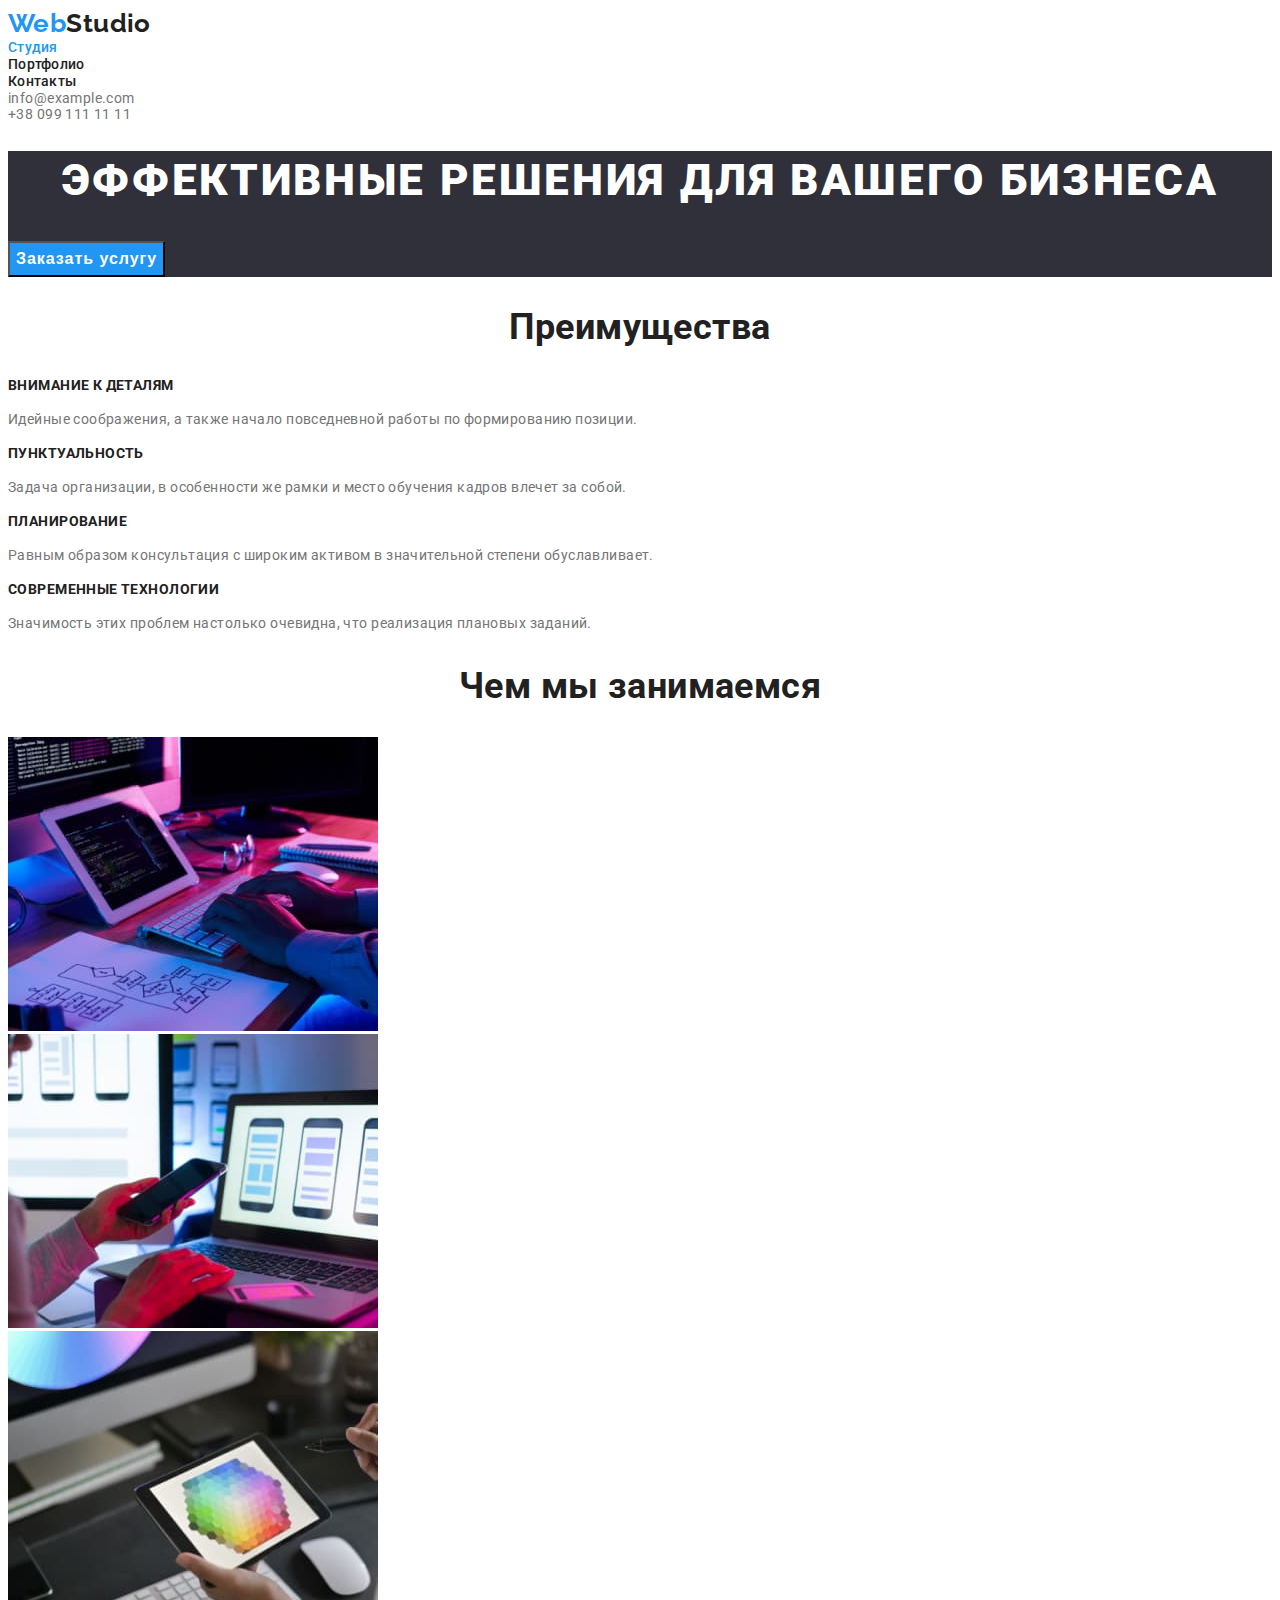
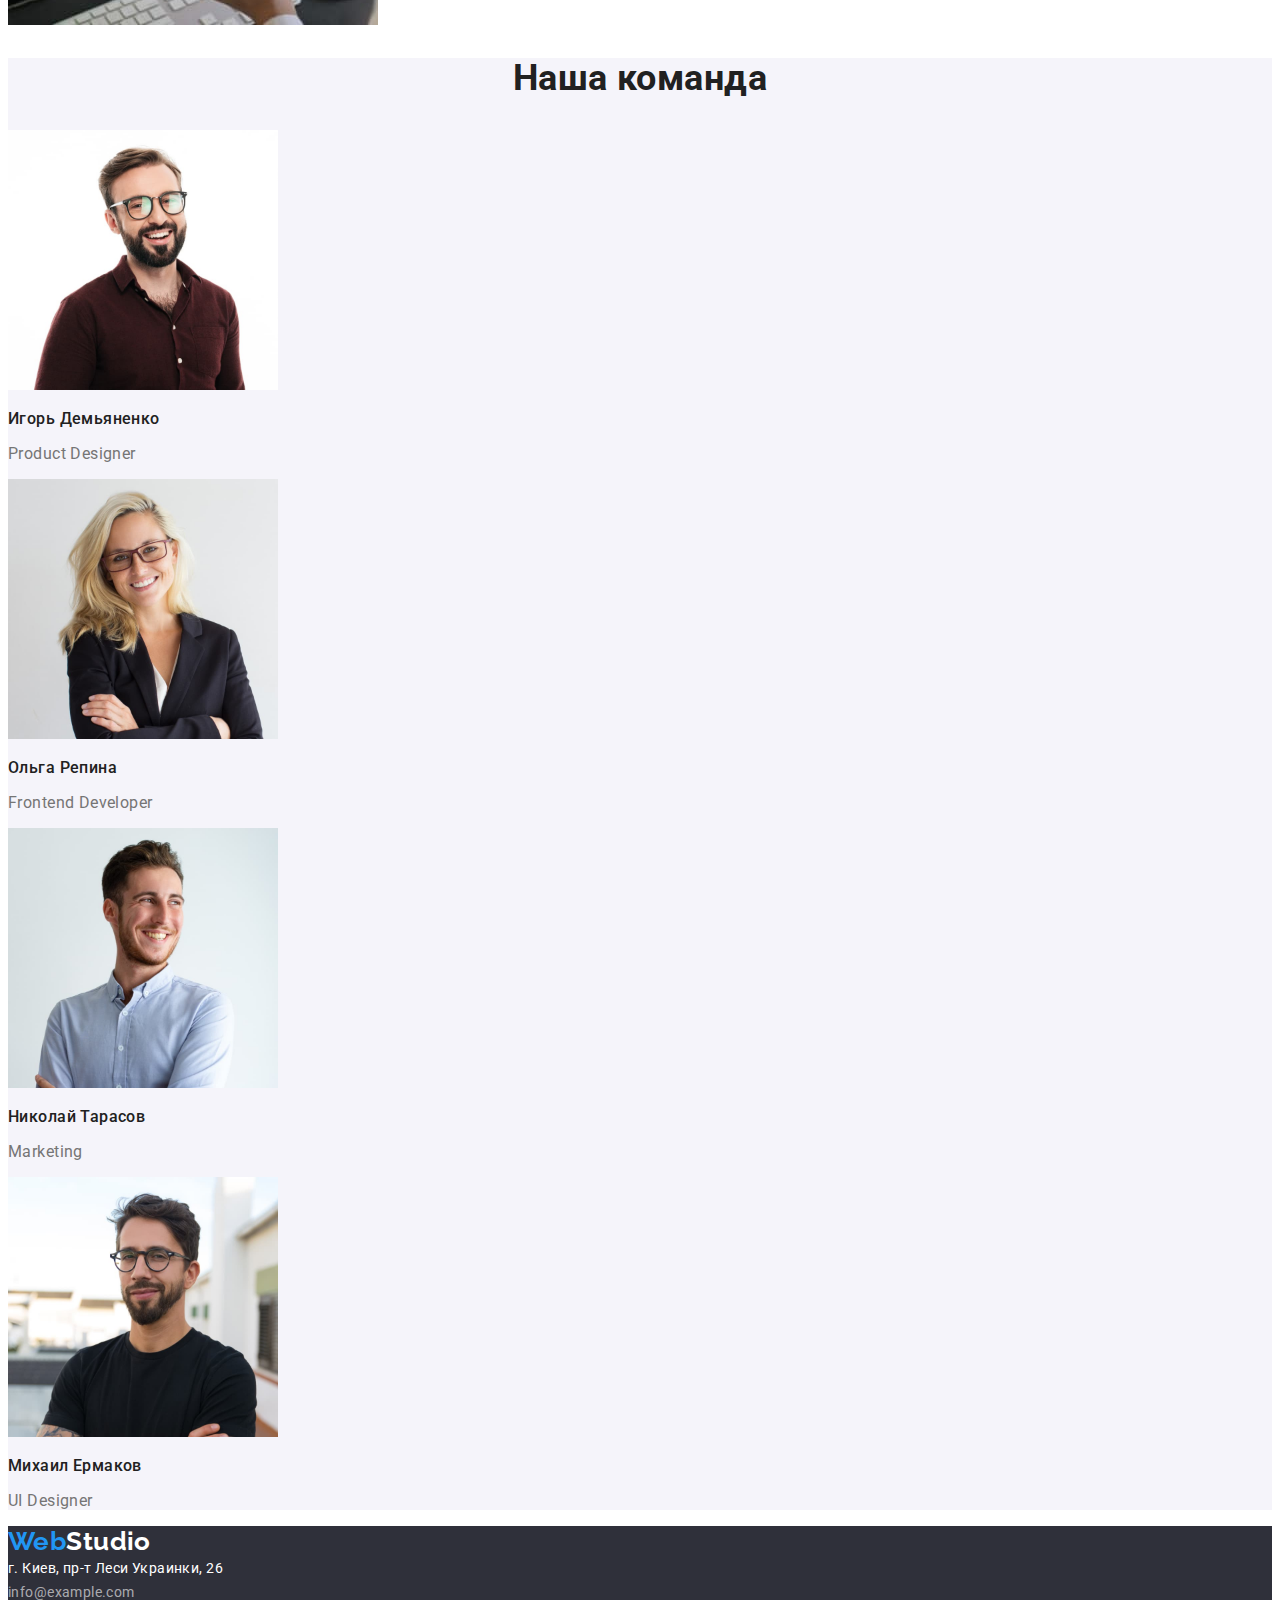
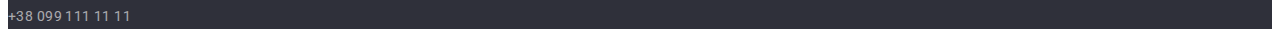
==== index.html @ 586e52c6 "Initial commit" ====
<!DOCTYPE html>
<html lang="ru">
  <head>
    <meta charset="UTF-8" />
    <meta http-equiv="X-UA-Compatible" content="IE=edge" />
    <meta name="viewport" content="width=device-width, initial-scale=1.0" />
    <title>Фотостудия</title>
    <link
      href="https://fonts.googleapis.com/css2?family=Raleway:wght@700&family=Roboto:wght@400;500;700;900&display=swap"
      rel="stylesheet"
    />
    <link rel="stylesheet" href="./CSS/styles.css" />
  </head>
  <body class="page">
    <!-- Шапка -->
    <header class="page-header">
      <nav>
        <a href="./index.html" class="logo link"><span class="accent-header">Web</span>Studio</a>
        <ul class="site-nav">
          <li><a href="./index.html" class="link current">Студия</a></li>
          <li><a href="./portfolio.html" class="link">Портфолио</a></li>
          <li><a href="" class="link">Контакты</a></li>
        </ul>
      </nav>
      <ul class="contacts-nav">
        <li>
          <a href="mailto:info@example.com" class="link">info@example.com</a>
        </li>
        <li>
          <a href="tel:+380991111111" class="link">+38 099 111 11 11</a>
        </li>
      </ul>
    </header>
    <main>
      <!-- Герой -->
      <div>
        <section class="hero">
          <h1 class="hero-title">Эффективные решения для вашего бизнеса</h1>
          <button type="button" class="hero-button">Заказать услугу</button>
        </section>
      </div>
      <!-- Переваги -->
      <section class="section">
        <h2 class="section-title">Преимущества</h2>
        <ul class="studio">
          <li class="studio-list">
            <h3 class="list-title">Внимание к деталям</h3>
            <p class="studio-list-p">
              Идейные соображения, а также начало повседневной работы по формированию позиции.
            </p>
          </li>
          <li class="studio-list">
            <h3 class="list-title">Пунктуальность</h3>
            <p class="studio-list-p">
              Задача организации, в особенности же рамки и место обучения кадров влечет за собой.
            </p>
          </li>
          <li class="studio-list">
            <h3 class="list-title">Планирование</h3>
            <p class="studio-list-p">
              Равным образом консультация с широким активом в значительной степени обуславливает.
            </p>
          </li>
          <li class="studio-list">
            <h3 class="list-title">Современные технологии</h3>
            <p class="studio-list-p">
              Значимость этих проблем настолько очевидна, что реализация плановых заданий.
            </p>
          </li>
        </ul>
      </section>
      <!-- Що робимо -->
      <section class="section">
        <h2 class="section-title">Чем мы занимаемся</h2>
        <ul class="work">
          <li>
            <img src="./images/box-1.jpg" alt="процесс написания кода" width="370" height="294" />
          </li>
          <li>
            <img
              src="./images/box-2.jpg"
              alt="процесс подбора интерфейса"
              width="370"
              height="294"
            />
          </li>
          <li>
            <img src="./images/box-3.jpg" alt="процесс подбора стиля" width="370" height="294" />
          </li>
        </ul>
      </section>
      <!-- Команда -->
      <section class="section-team">
        <h2 class="section-title">Наша команда</h2>
        <ul>
          <li>
            <img src="./images/img-1.jpg" alt="фотография члена команды №1" width="270" />
            <h3 class="list-title-team">Игорь Демьяненко</h3>
            <p class="list-title-p">Product Designer</p>
          </li>
          <li>
            <img src="./images/img-2.jpg" alt="фотография члена команды №2" width="270" />
            <h3 class="list-title-team">Ольга Репина</h3>
            <p class="list-title-p">Frontend Developer</p>
          </li>
          <li>
            <img src="./images/img-3.jpg" alt="фотография члена команды №3" width="270" />
            <h3 class="list-title-team">Николай Тарасов</h3>
            <p class="list-title-p">Marketing</p>
          </li>
          <li>
            <img src="./images/img-4.jpg" alt="фотография члена команды №4" width="270" />
            <h3 class="list-title-team">Михаил Ермаков</h3>
            <p class="list-title-p">UI Designer</p>
          </li>
        </ul>
      </section>
    </main>
    <!-- Футер -->
    <footer class="page-footer">
      <a href="./index.html" class="logo link"><span class="accent-footer">Web</span>Studio</a>
      <address>
        <ul class="page-footer-address">
          <li>
            <a
              href="https://www.google.com.ua/maps/place/%D0%B1%D1%83%D0%BB%D1%8C%D0%B2%D0%B0%D1%80+%D0%9B%D0%B5%D1%81%D1%96+%D0%A3%D0%BA%D1%80%D0%B0%D1%97%D0%BD%D0%BA%D0%B8,+26,+%D0%9A%D0%B8%D1%97%D0%B2,+02000/@50.4265807,30.5361971,17z/data=!3m1!4b1!4m5!3m4!1s0x40d4cf0e033ecbe9:0x57a4dffefec77da0!8m2!3d50.4265807!4d30.5383858?hl=uk&authuser=0"
              target="_blank"
              rel="noopener noreferrer nofollow"
              class="address link"
              >г. Киев, пр-т Леси Украинки, 26</a
            >
          </li>
          <li class="page-footer-contacts">
            <a href="mailto:info@example.com" class="link">info@example.com</a>
          </li>
          <li class="page-footer-contacts">
            <a href="tel:+380991111111" class="link">+38 099 111 11 11</a>
          </li>
        </ul>
      </address>
    </footer>
  </body>
</html>
---- CSS/styles.css ----
/* Основний колір текста #757575 */
/* Допоміжний колір текста #212121 */
/* Акцент #2196F3 */
/* Основний колір фона #FFFFFF */
/* Допоміжний колір фона #F5F4FA */

:root {
  --primary-text-color: #757575;
  --title-text-color: #212121;
  --secondary-text-color: #ffffff;
  --acceent-color: #2196f3;
  --primary-bg-color: #ffffff;
  --secondary-bg-color: #f5f4fa;
}

.page {
  background-color: var(--primary-bg-color);
  color: var(--primary-text-color);

  font-family: Roboto, sans-serif;
  font-weight: 400;
  font-size: 14px;
  letter-spacing: 0.03em;
}

.page-header .logo {
  color: var(--title-text-color);

  font-family: 'Raleway';
  font-style: normal;
  font-weight: 700;
  font-size: 26px;
  line-height: 1.19;
}

.page-header .logo:hover,
.page-header .logo:focus {
  color: var(--acceent-color);
}

.logo .accent-header {
  color: var(--acceent-color);
}

.site-nav .link {
  color: var(--title-text-color);

  font-weight: 500;
  line-height: 1.14;
  letter-spacing: 0.02em;
}

.site-nav .link:hover,
.site-nav .link:focus,
.contacts-nav .link:hover,
.contacts-nav .link:focus,
.page-footer-address .link:hover,
.page-footer-address .link:focus {
  color: var(--acceent-color);
}

.hero {
  background-color: #2f303a;
}

.hero-title {
  color: var(--secondary-text-color);

  font-weight: 900;
  font-size: 44px;
  line-height: 1.36;
  text-align: center;
  letter-spacing: 0.06em;
  text-transform: uppercase;
}

.hero-button {
  background-color: var(--acceent-color);
  color: var(--primary-bg-color);

  font-weight: 700;
  font-size: 16px;
  line-height: 1.88;
  letter-spacing: 0.06em;

  cursor: pointer;
}

.hero-button:hover,
.hero-button:focus {
  background-color: var(--primary-bg-color);
  color: var(--acceent-color);
}

ul {
  list-style: none;
  margin: 0;
  padding: 0;
}

.section-title {
  color: var(--title-text-color);

  font-weight: 700;
  font-size: 36px;
  line-height: 1.16;
  text-align: center;
}

.list-title {
  color: var(--title-text-color);

  font-weight: 700;
  font-size: 14px;
  line-height: 1.14;
  text-transform: uppercase;
}

.studio-list-p {
  line-height: 1.71;
}

.section-team {
  background-color: var(--secondary-bg-color);
}

.list-title-team {
  color: var(--title-text-color);

  font-weight: 500;
  font-size: 16px;
  line-height: 1.19;
}

.list-title-p {
  font-size: 16px;
  line-height: 1.19;
}

.page-footer {
  background-color: #2f303a;
}

.page-footer .logo {
  color: var(--secondary-text-color);

  font-family: 'Raleway';
  font-style: normal;
  font-weight: 700;
  font-size: 26px;
  line-height: 1.19;
}

.page-footer .logo:hover,
.page-footer .logo:focus {
  color: var(--acceent-color);
}

.logo .accent-footer {
  color: var(--acceent-color);
}

.link {
  color: inherit;
  text-decoration: none;
}

.page-footer-address {
  font-style: normal;
  line-height: 1.71;
}

.page-footer-address > .page-footer-contacts {
  color: rgba(255, 255, 255, 0.6);
}

.address {
  color: var(--secondary-text-color);

  font-size: 14px;
  line-height: 1.71;
}

.link.current {
  color: var(--acceent-color);
}

.portfolio-button {
  background-color: var(--secondary-bg-color);
  color: var(--title-text-color);

  font-weight: 500;
  font-size: 16px;
  line-height: 1.63;
  text-align: center;

  cursor: pointer;
}

.portfolio-button:hover,
.portfolio-button:focus {
  background-color: var(--acceent-color);
  color: var(--secondary-text-color);
}

.portfolio-title {
  color: var(--title-text-color);

  font-weight: 700;
  font-size: 18px;
  line-height: 2;
  letter-spacing: 0.06em;
}

.portfolio-title-p {
  font-size: 16px;
  line-height: 1.88;
}
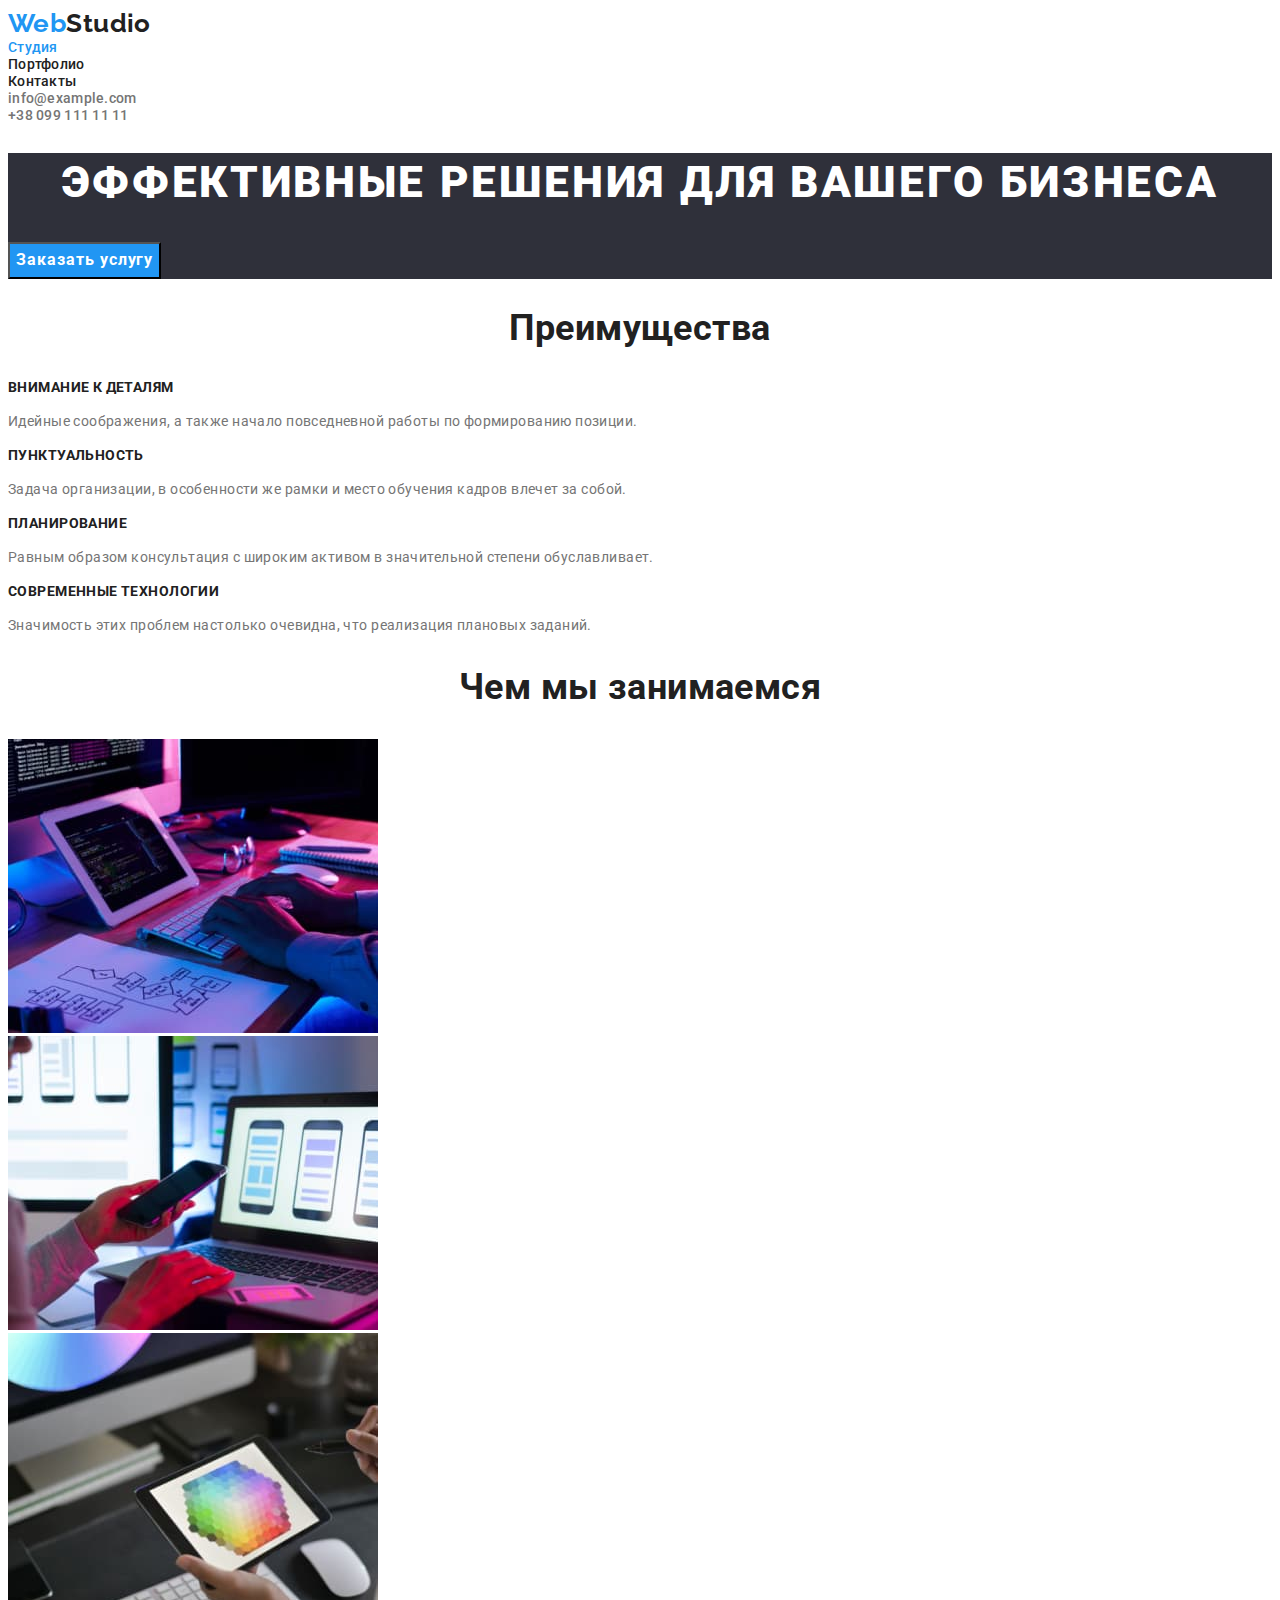
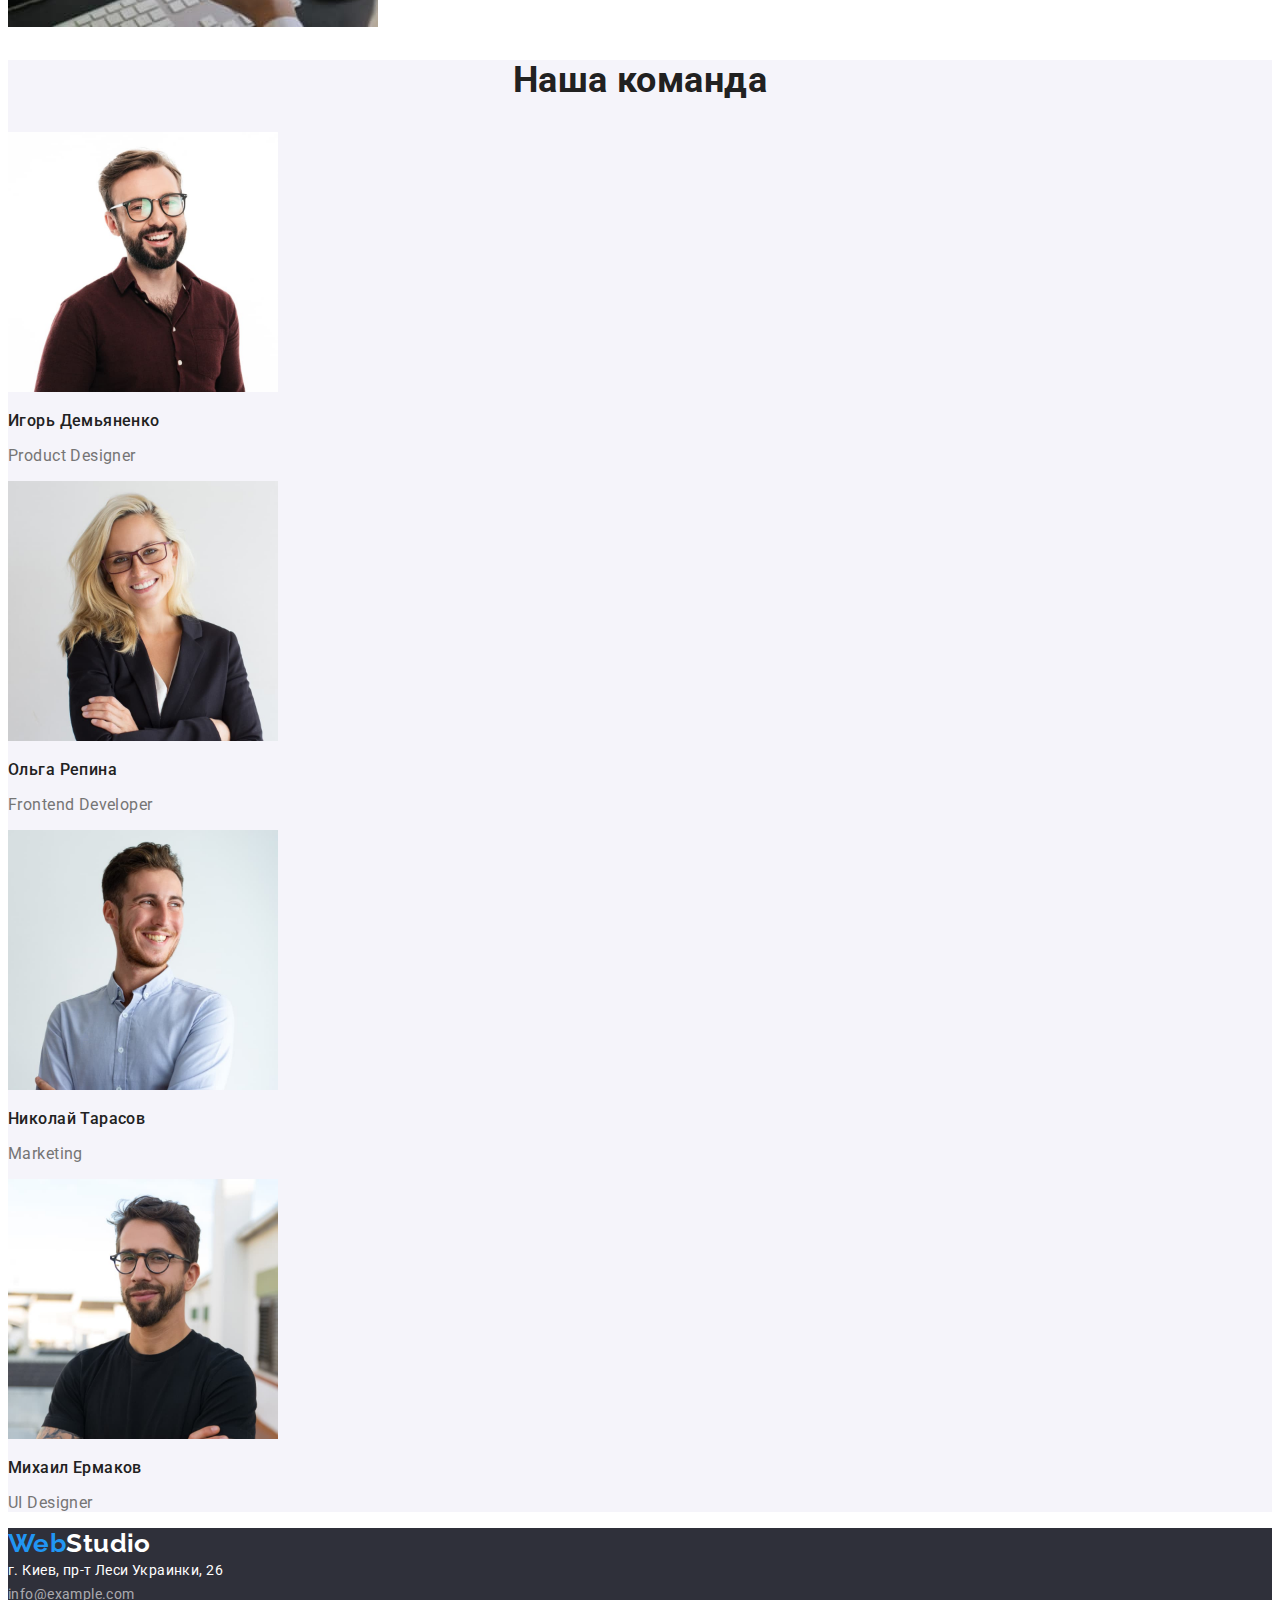
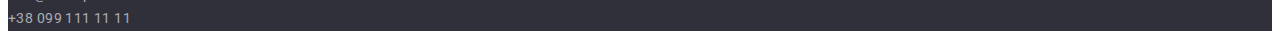
==== commit 4221d64c: "М3 Старт" ====
--- a/index.html
+++ b/index.html
@@ -11,23 +11,24 @@
     />
     <link rel="stylesheet" href="./CSS/styles.css" />
   </head>
-  <body class="page">
+
+  <body>
     <!-- Шапка -->
-    <header class="page-header">
+    <header class="header">
       <nav>
-        <a href="./index.html" class="logo link"><span class="accent-header">Web</span>Studio</a>
+        <a class="logo link" href="./index.html"><span class="accent-header">Web</span>Studio</a>
         <ul class="site-nav">
-          <li><a href="./index.html" class="link current">Студия</a></li>
-          <li><a href="./portfolio.html" class="link">Портфолио</a></li>
-          <li><a href="" class="link">Контакты</a></li>
+          <li><a class="link current" href="./index.html">Студия</a></li>
+          <li><a class="link" href="./portfolio.html">Портфолио</a></li>
+          <li><a class="link" href="">Контакты</a></li>
         </ul>
       </nav>
       <ul class="contacts-nav">
         <li>
-          <a href="mailto:info@example.com" class="link">info@example.com</a>
+          <a class="link" href="mailto:info@example.com">info@example.com</a>
         </li>
         <li>
-          <a href="tel:+380991111111" class="link">+38 099 111 11 11</a>
+          <a class="link" href="tel:+380991111111">+38 099 111 11 11</a>
         </li>
       </ul>
     </header>
@@ -36,105 +37,115 @@
       <div>
         <section class="hero">
           <h1 class="hero-title">Эффективные решения для вашего бизнеса</h1>
-          <button type="button" class="hero-button">Заказать услугу</button>
+          <button class="hero-button" type="button">Заказать услугу</button>
         </section>
       </div>
       <!-- Переваги -->
-      <section class="section">
-        <h2 class="section-title">Преимущества</h2>
-        <ul class="studio">
-          <li class="studio-list">
-            <h3 class="list-title">Внимание к деталям</h3>
-            <p class="studio-list-p">
+      <section class="preference">
+        <h2 class="preference-title">Преимущества</h2>
+        <ul class="preference-list">
+          <li class="preference-item">
+            <h3 class="preference-item-title">Внимание к деталям</h3>
+            <p class="preference-item-p">
               Идейные соображения, а также начало повседневной работы по формированию позиции.
             </p>
           </li>
-          <li class="studio-list">
-            <h3 class="list-title">Пунктуальность</h3>
-            <p class="studio-list-p">
+          <li class="preference-item">
+            <h3 class="preference-item-title">Пунктуальность</h3>
+            <p class="preference-item-p">
               Задача организации, в особенности же рамки и место обучения кадров влечет за собой.
             </p>
           </li>
-          <li class="studio-list">
-            <h3 class="list-title">Планирование</h3>
-            <p class="studio-list-p">
+          <li class="preference-item">
+            <h3 class="preference-item-title">Планирование</h3>
+            <p class="preference-item-p">
               Равным образом консультация с широким активом в значительной степени обуславливает.
             </p>
           </li>
-          <li class="studio-list">
-            <h3 class="list-title">Современные технологии</h3>
-            <p class="studio-list-p">
+          <li class="preference-item">
+            <h3 class="preference-item-title">Современные технологии</h3>
+            <p class="preference-item-p">
               Значимость этих проблем настолько очевидна, что реализация плановых заданий.
             </p>
           </li>
         </ul>
       </section>
       <!-- Що робимо -->
-      <section class="section">
-        <h2 class="section-title">Чем мы занимаемся</h2>
-        <ul class="work">
+      <section class="work">
+        <h2 class="work-title">Чем мы занимаемся</h2>
+        <ul class="work-list">
           <li>
-            <img src="./images/box-1.jpg" alt="процесс написания кода" width="370" height="294" />
+            <img
+              src="./images/index/box-1.jpg"
+              alt="процесс написания кода"
+              width="370"
+              height="294"
+            />
           </li>
           <li>
             <img
-              src="./images/box-2.jpg"
+              src="./images/index/box-2.jpg"
               alt="процесс подбора интерфейса"
               width="370"
               height="294"
             />
           </li>
           <li>
-            <img src="./images/box-3.jpg" alt="процесс подбора стиля" width="370" height="294" />
+            <img
+              src="./images/index/box-3.jpg"
+              alt="процесс подбора стиля"
+              width="370"
+              height="294"
+            />
           </li>
         </ul>
       </section>
       <!-- Команда -->
-      <section class="section-team">
-        <h2 class="section-title">Наша команда</h2>
-        <ul>
-          <li>
-            <img src="./images/img-1.jpg" alt="фотография члена команды №1" width="270" />
-            <h3 class="list-title-team">Игорь Демьяненко</h3>
-            <p class="list-title-p">Product Designer</p>
+      <section class="team">
+        <h2 class="team-title">Наша команда</h2>
+        <ul class="team-list">
+          <li class="team-item">
+            <img src="./images/index/img-1.jpg" alt="фотография члена команды №1" width="270" />
+            <h3 class="team-item-title">Игорь Демьяненко</h3>
+            <p class="team-item-p">Product Designer</p>
           </li>
-          <li>
-            <img src="./images/img-2.jpg" alt="фотография члена команды №2" width="270" />
-            <h3 class="list-title-team">Ольга Репина</h3>
-            <p class="list-title-p">Frontend Developer</p>
+          <li class="team-item">
+            <img src="./images/index/img-2.jpg" alt="фотография члена команды №2" width="270" />
+            <h3 class="team-item-title">Ольга Репина</h3>
+            <p class="team-item-p">Frontend Developer</p>
           </li>
-          <li>
-            <img src="./images/img-3.jpg" alt="фотография члена команды №3" width="270" />
-            <h3 class="list-title-team">Николай Тарасов</h3>
-            <p class="list-title-p">Marketing</p>
+          <li class="team-item">
+            <img src="./images/index/img-3.jpg" alt="фотография члена команды №3" width="270" />
+            <h3 class="team-item-title">Николай Тарасов</h3>
+            <p class="team-item-p">Marketing</p>
           </li>
-          <li>
-            <img src="./images/img-4.jpg" alt="фотография члена команды №4" width="270" />
-            <h3 class="list-title-team">Михаил Ермаков</h3>
-            <p class="list-title-p">UI Designer</p>
+          <li class="team-item">
+            <img src="./images/index/img-4.jpg" alt="фотография члена команды №4" width="270" />
+            <h3 class="team-item-title">Михаил Ермаков</h3>
+            <p class="team-item-p">UI Designer</p>
           </li>
         </ul>
       </section>
     </main>
     <!-- Футер -->
-    <footer class="page-footer">
-      <a href="./index.html" class="logo link"><span class="accent-footer">Web</span>Studio</a>
+    <footer class="footer">
+      <a class="logo link" href="./index.html"><span class="accent-footer">Web</span>Studio</a>
       <address>
-        <ul class="page-footer-address">
+        <ul class="footer-list">
           <li>
             <a
+              class="address link"
               href="https://www.google.com.ua/maps/place/%D0%B1%D1%83%D0%BB%D1%8C%D0%B2%D0%B0%D1%80+%D0%9B%D0%B5%D1%81%D1%96+%D0%A3%D0%BA%D1%80%D0%B0%D1%97%D0%BD%D0%BA%D0%B8,+26,+%D0%9A%D0%B8%D1%97%D0%B2,+02000/@50.4265807,30.5361971,17z/data=!3m1!4b1!4m5!3m4!1s0x40d4cf0e033ecbe9:0x57a4dffefec77da0!8m2!3d50.4265807!4d30.5383858?hl=uk&authuser=0"
               target="_blank"
               rel="noopener noreferrer nofollow"
-              class="address link"
               >г. Киев, пр-т Леси Украинки, 26</a
             >
           </li>
-          <li class="page-footer-contacts">
-            <a href="mailto:info@example.com" class="link">info@example.com</a>
+          <li>
+            <a class="contacts link" href="mailto:info@example.com">info@example.com</a>
           </li>
-          <li class="page-footer-contacts">
-            <a href="tel:+380991111111" class="link">+38 099 111 11 11</a>
+          <li>
+            <a class="contacts link" href="tel:+380991111111">+38 099 111 11 11</a>
           </li>
         </ul>
       </address>
--- a/CSS/styles.css
+++ b/CSS/styles.css
@@ -13,7 +13,21 @@
   --secondary-bg-color: #f5f4fa;
 }
 
-.page {
+/* main */
+
+ul {
+  list-style: none;
+  margin: 0;
+  padding: 0;
+}
+
+.link {
+  text-decoration: none;
+}
+
+/* page */
+
+body {
   background-color: var(--primary-bg-color);
   color: var(--primary-text-color);
 
@@ -23,7 +37,9 @@
   letter-spacing: 0.03em;
 }
 
-.page-header .logo {
+/* header */
+
+.header .logo {
   color: var(--title-text-color);
 
   font-family: 'Raleway';
@@ -33,8 +49,8 @@
   line-height: 1.19;
 }
 
-.page-header .logo:hover,
-.page-header .logo:focus {
+.header .logo:hover,
+.header .logo:focus {
   color: var(--acceent-color);
 }
 
@@ -45,6 +61,17 @@
 .site-nav .link {
   color: var(--title-text-color);
 
+  font-weight: 500;
+  line-height: 1.14;
+  letter-spacing: 0.02em;
+}
+
+.site-nav .current {
+  color: var(--acceent-color);
+}
+
+.contacts-nav .link {
+  color: var(--primary-text-color);
   font-weight: 500;
   line-height: 1.14;
   letter-spacing: 0.02em;
@@ -54,10 +81,12 @@
 .site-nav .link:focus,
 .contacts-nav .link:hover,
 .contacts-nav .link:focus,
-.page-footer-address .link:hover,
-.page-footer-address .link:focus {
-  color: var(--acceent-color);
-}
+.footer-list .link:hover,
+.footer-list .link:focus {
+  color: var(--acceent-color);
+}
+
+/* hero */
 
 .hero {
   background-color: #2f303a;
@@ -77,7 +106,7 @@
 .hero-button {
   background-color: var(--acceent-color);
   color: var(--primary-bg-color);
-
+  font-family: Roboto;
   font-weight: 700;
   font-size: 16px;
   line-height: 1.88;
@@ -92,13 +121,11 @@
   color: var(--acceent-color);
 }
 
-ul {
-  list-style: none;
-  margin: 0;
-  padding: 0;
-}
-
-.section-title {
+/* preference */
+
+.preference-title,
+.work-title,
+.team-title {
   color: var(--title-text-color);
 
   font-weight: 700;
@@ -107,7 +134,7 @@
   text-align: center;
 }
 
-.list-title {
+.preference-item-title {
   color: var(--title-text-color);
 
   font-weight: 700;
@@ -116,43 +143,49 @@
   text-transform: uppercase;
 }
 
-.studio-list-p {
+.preference-item-p {
   line-height: 1.71;
 }
 
-.section-team {
+/* work */
+
+/* team */
+
+.team {
   background-color: var(--secondary-bg-color);
 }
 
-.list-title-team {
-  color: var(--title-text-color);
-
-  font-weight: 500;
-  font-size: 16px;
-  line-height: 1.19;
-}
-
-.list-title-p {
-  font-size: 16px;
-  line-height: 1.19;
-}
-
-.page-footer {
+.team-item-title {
+  color: var(--title-text-color);
+
+  font-weight: 500;
+  font-size: 16px;
+  line-height: 1.19;
+}
+
+.team-item-p {
+  font-size: 16px;
+  line-height: 1.19;
+}
+
+/* footer */
+
+.footer {
   background-color: #2f303a;
 }
 
-.page-footer .logo {
-  color: var(--secondary-text-color);
-
-  font-family: 'Raleway';
+.footer .logo {
+  color: var(--secondary-text-color);
+
+  font-family: Raleway;
   font-style: normal;
   font-weight: 700;
   font-size: 26px;
   line-height: 1.19;
 }
 
-.page-footer .logo:hover,
-.page-footer .logo:focus {
+.footer .logo:hover,
+.footer .logo:focus {
   color: var(--acceent-color);
 }
 
@@ -160,20 +193,11 @@
   color: var(--acceent-color);
 }
 
-.link {
-  color: inherit;
-  text-decoration: none;
-}
-
-.page-footer-address {
+.footer-list {
   font-style: normal;
   line-height: 1.71;
 }
 
-.page-footer-address > .page-footer-contacts {
-  color: rgba(255, 255, 255, 0.6);
-}
-
 .address {
   color: var(--secondary-text-color);
 
@@ -181,14 +205,17 @@
   line-height: 1.71;
 }
 
-.link.current {
-  color: var(--acceent-color);
-}
+.contacts {
+  color: rgba(255, 255, 255, 0.6);
+}
+
+/* Portfolio */
 
 .portfolio-button {
   background-color: var(--secondary-bg-color);
   color: var(--title-text-color);
 
+  font-family: Roboto;
   font-weight: 500;
   font-size: 16px;
   line-height: 1.63;
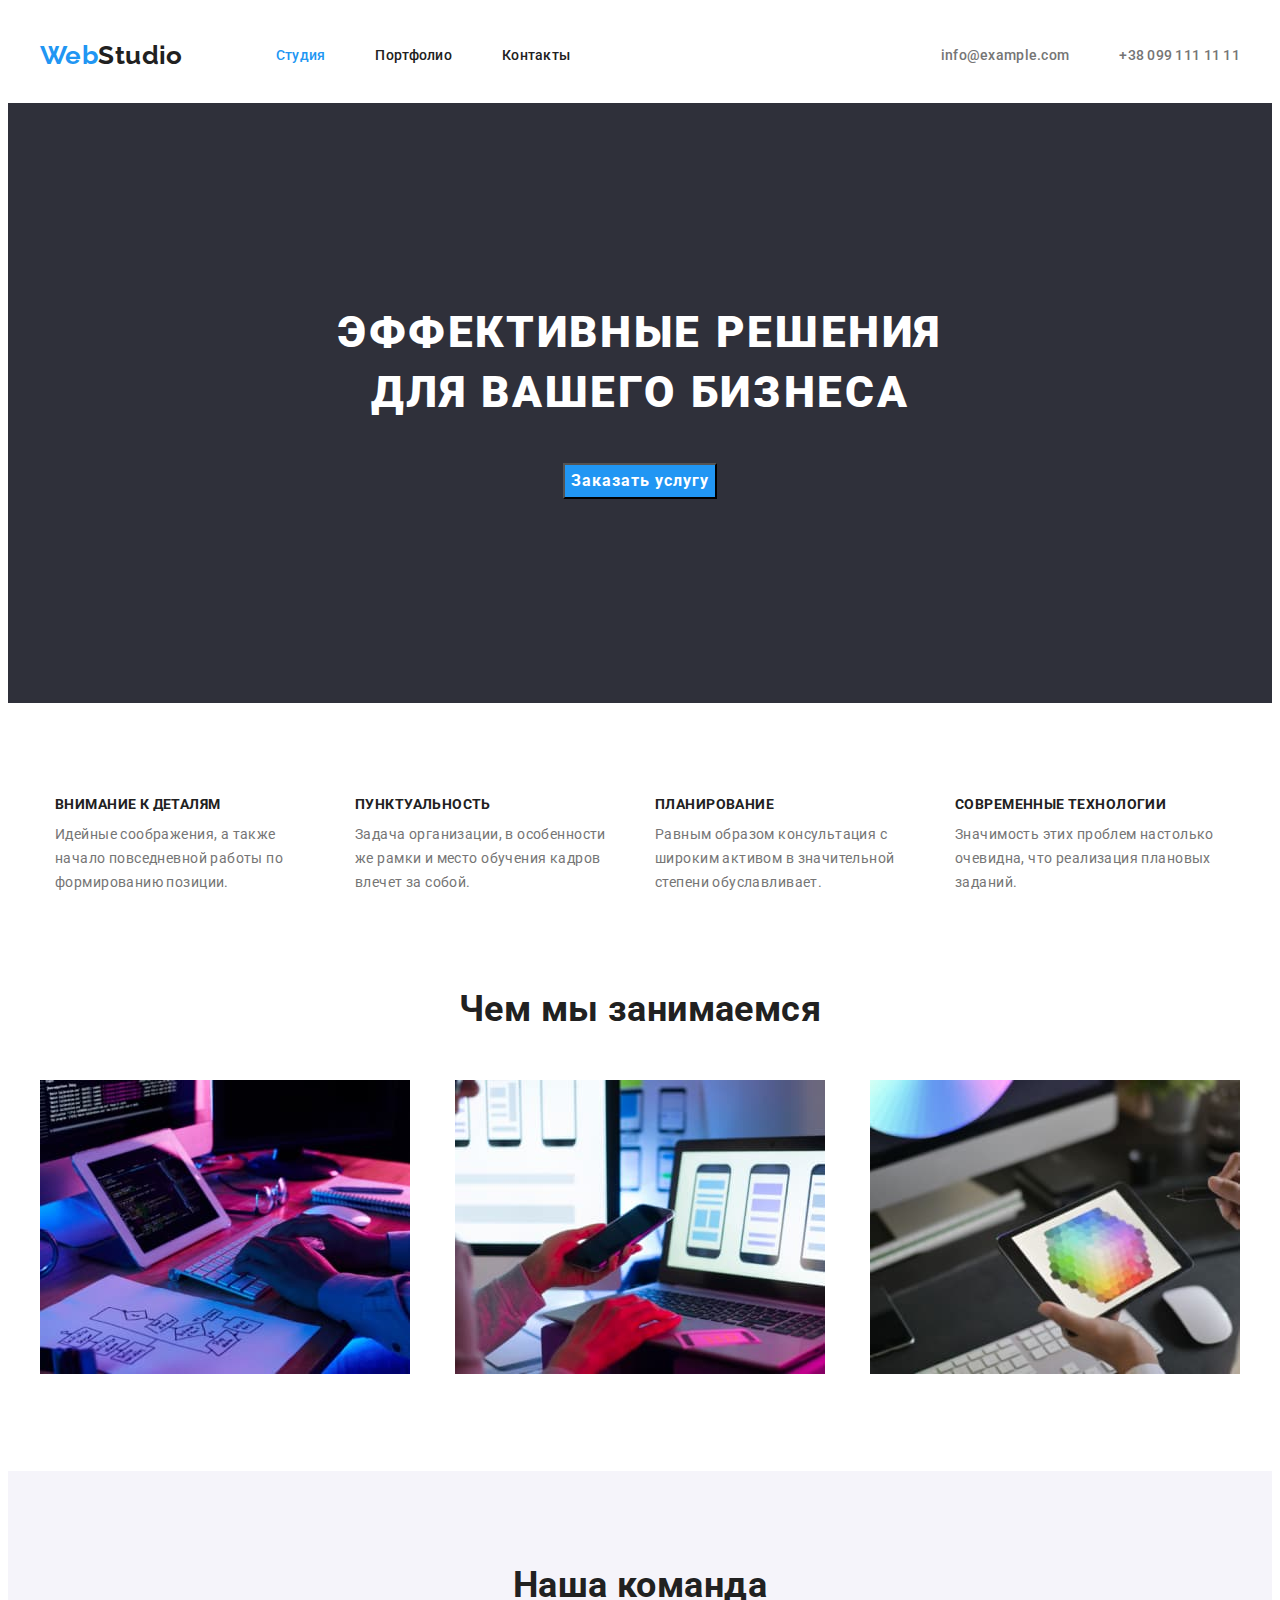
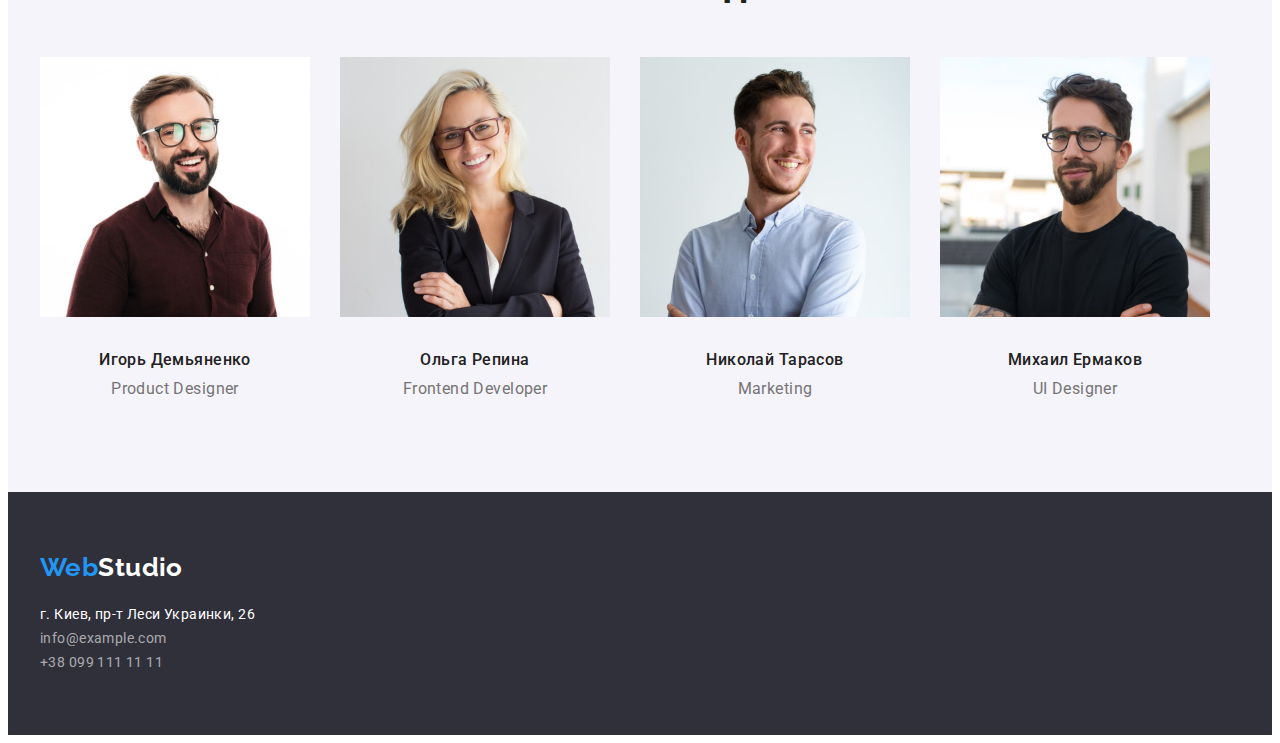
==== commit 4feff5b0: "М3 Index" ====
--- a/index.html
+++ b/index.html
@@ -5,6 +5,13 @@
     <meta http-equiv="X-UA-Compatible" content="IE=edge" />
     <meta name="viewport" content="width=device-width, initial-scale=1.0" />
     <title>Фотостудия</title>
+    <link
+      rel="stylesheet"
+      href="https://cdnjs.cloudflare.com/ajax/libs/modern-normalize/1.1.0/modern-normalize.min.css"
+      integrity="sha512-wpPYUAdjBVSE4KJnH1VR1HeZfpl1ub8YT/NKx4PuQ5NmX2tKuGu6U/JRp5y+Y8XG2tV+wKQpNHVUX03MfMFn9Q=="
+      crossorigin="anonymous"
+      referrerpolicy="no-referrer"
+    />
     <link
       href="https://fonts.googleapis.com/css2?family=Raleway:wght@700&family=Roboto:wght@400;500;700;900&display=swap"
       rel="stylesheet"
@@ -15,140 +22,153 @@
   <body>
     <!-- Шапка -->
     <header class="header">
-      <nav>
-        <a class="logo link" href="./index.html"><span class="accent-header">Web</span>Studio</a>
-        <ul class="site-nav">
-          <li><a class="link current" href="./index.html">Студия</a></li>
-          <li><a class="link" href="./portfolio.html">Портфолио</a></li>
-          <li><a class="link" href="">Контакты</a></li>
+      <div class="header-container container">
+        <nav class="nav-container">
+          <a class="logo link" href="./index.html"><span class="accent-header">Web</span>Studio</a>
+          <ul class="site-nav">
+            <li><a class="link current" href="./index.html">Студия</a></li>
+            <li><a class="link" href="./portfolio.html">Портфолио</a></li>
+            <li><a class="link" href="">Контакты</a></li>
+          </ul>
+        </nav>
+        <ul class="contacts-nav">
+          <li>
+            <a class="link" href="mailto:info@example.com">info@example.com</a>
+          </li>
+          <li>
+            <a class="link" href="tel:+380991111111">+38 099 111 11 11</a>
+          </li>
         </ul>
-      </nav>
-      <ul class="contacts-nav">
-        <li>
-          <a class="link" href="mailto:info@example.com">info@example.com</a>
-        </li>
-        <li>
-          <a class="link" href="tel:+380991111111">+38 099 111 11 11</a>
-        </li>
-      </ul>
+      </div>
     </header>
     <main>
       <!-- Герой -->
-      <div>
-        <section class="hero">
+      <section class="hero">
+        <div class="hero-container container">
           <h1 class="hero-title">Эффективные решения для вашего бизнеса</h1>
           <button class="hero-button" type="button">Заказать услугу</button>
-        </section>
-      </div>
+        </div>
+      </section>
+
       <!-- Переваги -->
       <section class="preference">
-        <h2 class="preference-title">Преимущества</h2>
-        <ul class="preference-list">
-          <li class="preference-item">
-            <h3 class="preference-item-title">Внимание к деталям</h3>
-            <p class="preference-item-p">
-              Идейные соображения, а также начало повседневной работы по формированию позиции.
-            </p>
-          </li>
-          <li class="preference-item">
-            <h3 class="preference-item-title">Пунктуальность</h3>
-            <p class="preference-item-p">
-              Задача организации, в особенности же рамки и место обучения кадров влечет за собой.
-            </p>
-          </li>
-          <li class="preference-item">
-            <h3 class="preference-item-title">Планирование</h3>
-            <p class="preference-item-p">
-              Равным образом консультация с широким активом в значительной степени обуславливает.
-            </p>
-          </li>
-          <li class="preference-item">
-            <h3 class="preference-item-title">Современные технологии</h3>
-            <p class="preference-item-p">
-              Значимость этих проблем настолько очевидна, что реализация плановых заданий.
-            </p>
-          </li>
-        </ul>
+        <div class="preference-container container">
+          <h2 class="preference-title">Преимущества</h2>
+          <ul class="preference-list">
+            <li class="preference-item">
+              <h3 class="preference-item-title">Внимание к деталям</h3>
+              <p class="preference-item-p">
+                Идейные соображения, а также начало повседневной работы по формированию позиции.
+              </p>
+            </li>
+            <li class="preference-item">
+              <h3 class="preference-item-title">Пунктуальность</h3>
+              <p class="preference-item-p">
+                Задача организации, в особенности же рамки и место обучения кадров влечет за собой.
+              </p>
+            </li>
+            <li class="preference-item">
+              <h3 class="preference-item-title">Планирование</h3>
+              <p class="preference-item-p">
+                Равным образом консультация с широким активом в значительной степени обуславливает.
+              </p>
+            </li>
+            <li class="preference-item">
+              <h3 class="preference-item-title">Современные технологии</h3>
+              <p class="preference-item-p">
+                Значимость этих проблем настолько очевидна, что реализация плановых заданий.
+              </p>
+            </li>
+          </ul>
+        </div>
       </section>
       <!-- Що робимо -->
       <section class="work">
-        <h2 class="work-title">Чем мы занимаемся</h2>
-        <ul class="work-list">
-          <li>
-            <img
-              src="./images/index/box-1.jpg"
-              alt="процесс написания кода"
-              width="370"
-              height="294"
-            />
-          </li>
-          <li>
-            <img
-              src="./images/index/box-2.jpg"
-              alt="процесс подбора интерфейса"
-              width="370"
-              height="294"
-            />
-          </li>
-          <li>
-            <img
-              src="./images/index/box-3.jpg"
-              alt="процесс подбора стиля"
-              width="370"
-              height="294"
-            />
-          </li>
-        </ul>
+        <div class="work-container container">
+          <h2 class="work-title">Чем мы занимаемся</h2>
+          <ul class="work-list">
+            <li>
+              <img
+                src="./images/index/box-1.jpg"
+                alt="процесс написания кода"
+                width="370"
+                height="294"
+              />
+            </li>
+            <li>
+              <img
+                src="./images/index/box-2.jpg"
+                alt="процесс подбора интерфейса"
+                width="370"
+                height="294"
+              />
+            </li>
+            <li>
+              <img
+                src="./images/index/box-3.jpg"
+                alt="процесс подбора стиля"
+                width="370"
+                height="294"
+              />
+            </li>
+          </ul>
+        </div>
       </section>
       <!-- Команда -->
       <section class="team">
-        <h2 class="team-title">Наша команда</h2>
-        <ul class="team-list">
-          <li class="team-item">
-            <img src="./images/index/img-1.jpg" alt="фотография члена команды №1" width="270" />
-            <h3 class="team-item-title">Игорь Демьяненко</h3>
-            <p class="team-item-p">Product Designer</p>
-          </li>
-          <li class="team-item">
-            <img src="./images/index/img-2.jpg" alt="фотография члена команды №2" width="270" />
-            <h3 class="team-item-title">Ольга Репина</h3>
-            <p class="team-item-p">Frontend Developer</p>
-          </li>
-          <li class="team-item">
-            <img src="./images/index/img-3.jpg" alt="фотография члена команды №3" width="270" />
-            <h3 class="team-item-title">Николай Тарасов</h3>
-            <p class="team-item-p">Marketing</p>
-          </li>
-          <li class="team-item">
-            <img src="./images/index/img-4.jpg" alt="фотография члена команды №4" width="270" />
-            <h3 class="team-item-title">Михаил Ермаков</h3>
-            <p class="team-item-p">UI Designer</p>
-          </li>
-        </ul>
+        <div class="team-container container">
+          <h2 class="team-title">Наша команда</h2>
+          <ul class="team-list">
+            <li class="team-item">
+              <img src="./images/index/img-1.jpg" alt="фотография члена команды №1" width="270" />
+              <h3 class="team-item-title">Игорь Демьяненко</h3>
+              <p class="team-item-p">Product Designer</p>
+            </li>
+            <li class="team-item">
+              <img src="./images/index/img-2.jpg" alt="фотография члена команды №2" width="270" />
+              <h3 class="team-item-title">Ольга Репина</h3>
+              <p class="team-item-p">Frontend Developer</p>
+            </li>
+            <li class="team-item">
+              <img src="./images/index/img-3.jpg" alt="фотография члена команды №3" width="270" />
+              <h3 class="team-item-title">Николай Тарасов</h3>
+              <p class="team-item-p">Marketing</p>
+            </li>
+            <li class="team-item">
+              <img src="./images/index/img-4.jpg" alt="фотография члена команды №4" width="270" />
+              <h3 class="team-item-title">Михаил Ермаков</h3>
+              <p class="team-item-p">UI Designer</p>
+            </li>
+          </ul>
+        </div>
       </section>
     </main>
     <!-- Футер -->
     <footer class="footer">
-      <a class="logo link" href="./index.html"><span class="accent-footer">Web</span>Studio</a>
-      <address>
-        <ul class="footer-list">
-          <li>
-            <a
-              class="address link"
-              href="https://www.google.com.ua/maps/place/%D0%B1%D1%83%D0%BB%D1%8C%D0%B2%D0%B0%D1%80+%D0%9B%D0%B5%D1%81%D1%96+%D0%A3%D0%BA%D1%80%D0%B0%D1%97%D0%BD%D0%BA%D0%B8,+26,+%D0%9A%D0%B8%D1%97%D0%B2,+02000/@50.4265807,30.5361971,17z/data=!3m1!4b1!4m5!3m4!1s0x40d4cf0e033ecbe9:0x57a4dffefec77da0!8m2!3d50.4265807!4d30.5383858?hl=uk&authuser=0"
-              target="_blank"
-              rel="noopener noreferrer nofollow"
-              >г. Киев, пр-т Леси Украинки, 26</a
-            >
-          </li>
-          <li>
-            <a class="contacts link" href="mailto:info@example.com">info@example.com</a>
-          </li>
-          <li>
-            <a class="contacts link" href="tel:+380991111111">+38 099 111 11 11</a>
-          </li>
-        </ul>
-      </address>
+      <div class="footer-container container">
+        <div class="footer-logo">
+          <a class="logo link" href="./index.html"><span class="accent-footer">Web</span>Studio</a>
+        </div>
+        <address>
+          <ul class="footer-list">
+            <li>
+              <a
+                class="address link"
+                href="https://www.google.com.ua/maps/place/%D0%B1%D1%83%D0%BB%D1%8C%D0%B2%D0%B0%D1%80+%D0%9B%D0%B5%D1%81%D1%96+%D0%A3%D0%BA%D1%80%D0%B0%D1%97%D0%BD%D0%BA%D0%B8,+26,+%D0%9A%D0%B8%D1%97%D0%B2,+02000/@50.4265807,30.5361971,17z/data=!3m1!4b1!4m5!3m4!1s0x40d4cf0e033ecbe9:0x57a4dffefec77da0!8m2!3d50.4265807!4d30.5383858?hl=uk&authuser=0"
+                target="_blank"
+                rel="noopener noreferrer nofollow"
+                >г. Киев, пр-т Леси Украинки, 26</a
+              >
+            </li>
+            <li>
+              <a class="contacts link mail" href="mailto:info@example.com">info@example.com</a>
+            </li>
+            <li>
+              <a class="contacts link" href="tel:+380991111111">+38 099 111 11 11</a>
+            </li>
+          </ul>
+        </address>
+      </div>
     </footer>
   </body>
 </html>
--- a/CSS/styles.css
+++ b/CSS/styles.css
@@ -21,6 +21,14 @@
   padding: 0;
 }
 
+.container {
+  width: 1200px;
+  padding-left: 15px;
+  padding-right: 15px;
+  margin-left: auto;
+  margin-right: auto;
+}
+
 .link {
   text-decoration: none;
 }
@@ -37,6 +45,16 @@
   letter-spacing: 0.03em;
 }
 
+h1,
+h2,
+h3,
+h4,
+h5,
+h6,
+p {
+  margin: 0;
+}
+
 /* header */
 
 .header .logo {
@@ -47,6 +65,10 @@
   font-weight: 700;
   font-size: 26px;
   line-height: 1.19;
+}
+
+.logo.link {
+  margin-right: 93px;
 }
 
 .header .logo:hover,
@@ -86,6 +108,29 @@
   color: var(--acceent-color);
 }
 
+.header-container,
+.nav-container {
+  display: flex;
+  align-items: center;
+}
+
+.nav-container {
+  padding: 32px 0;
+}
+
+.site-nav {
+  display: flex;
+  align-items: center;
+  gap: 50px;
+}
+
+.contacts-nav {
+  display: flex;
+  align-items: center;
+  margin-left: auto;
+  gap: 50px;
+}
+
 /* hero */
 
 .hero {
@@ -101,6 +146,11 @@
   text-align: center;
   letter-spacing: 0.06em;
   text-transform: uppercase;
+
+  width: 696px;
+  margin-left: auto;
+  margin-right: auto;
+  margin-top: 200px;
 }
 
 .hero-button {
@@ -113,6 +163,9 @@
   letter-spacing: 0.06em;
 
   cursor: pointer;
+  margin-left: auto;
+  margin-right: auto;
+  margin-top: 40px;
 }
 
 .hero-button:hover,
@@ -121,6 +174,12 @@
   color: var(--acceent-color);
 }
 
+.hero-container {
+  display: flex;
+  flex-direction: column;
+  min-height: 600px;
+}
+
 /* preference */
 
 .preference-title,
@@ -134,6 +193,39 @@
   text-align: center;
 }
 
+.team-title {
+  padding-top: 94px;
+}
+
+.preference-title {
+  position: absolute;
+  width: 1px;
+  height: 1px;
+  margin: -1px;
+  border: 0;
+  padding: 0;
+
+  white-space: nowrap;
+  clip-path: inset(100%);
+  clip: rect(0 0 0 0);
+  overflow: hidden;
+}
+
+.work-title {
+  margin-top: 94px;
+}
+
+.preference-list {
+  display: flex;
+  margin-right: auto;
+  margin-left: auto;
+  gap: 30px;
+}
+
+.preference-item {
+  flex-basis: 270px;
+}
+
 .preference-item-title {
   color: var(--title-text-color);
 
@@ -145,9 +237,21 @@
 
 .preference-item-p {
   line-height: 1.71;
+  margin-top: 10px;
+}
+
+.preference-container {
+  display: flex;
+  margin-top: 94px;
 }
 
 /* work */
+
+.work-list {
+  display: flex;
+  margin-top: 50px;
+  justify-content: space-between;
+}
 
 /* team */
 
@@ -161,11 +265,26 @@
   font-weight: 500;
   font-size: 16px;
   line-height: 1.19;
+
+  margin-top: 30px;
+}
+
+.team-list {
+  display: flex;
+  margin-top: 50px;
+  gap: 30px;
+  text-align: center;
+  padding-bottom: 94px;
 }
 
 .team-item-p {
   font-size: 16px;
   line-height: 1.19;
+  margin-top: 10px;
+}
+
+.team-container {
+  margin-top: 94px;
 }
 
 /* footer */
@@ -196,6 +315,8 @@
 .footer-list {
   font-style: normal;
   line-height: 1.71;
+  margin-top: 20px;
+  padding-bottom: 60px;
 }
 
 .address {
@@ -205,8 +326,16 @@
   line-height: 1.71;
 }
 
+.footer-logo {
+  padding-top: 60px;
+}
+
 .contacts {
   color: rgba(255, 255, 255, 0.6);
+}
+
+.contacts.link.mail {
+  margin: 9px 0;
 }
 
 /* Portfolio */
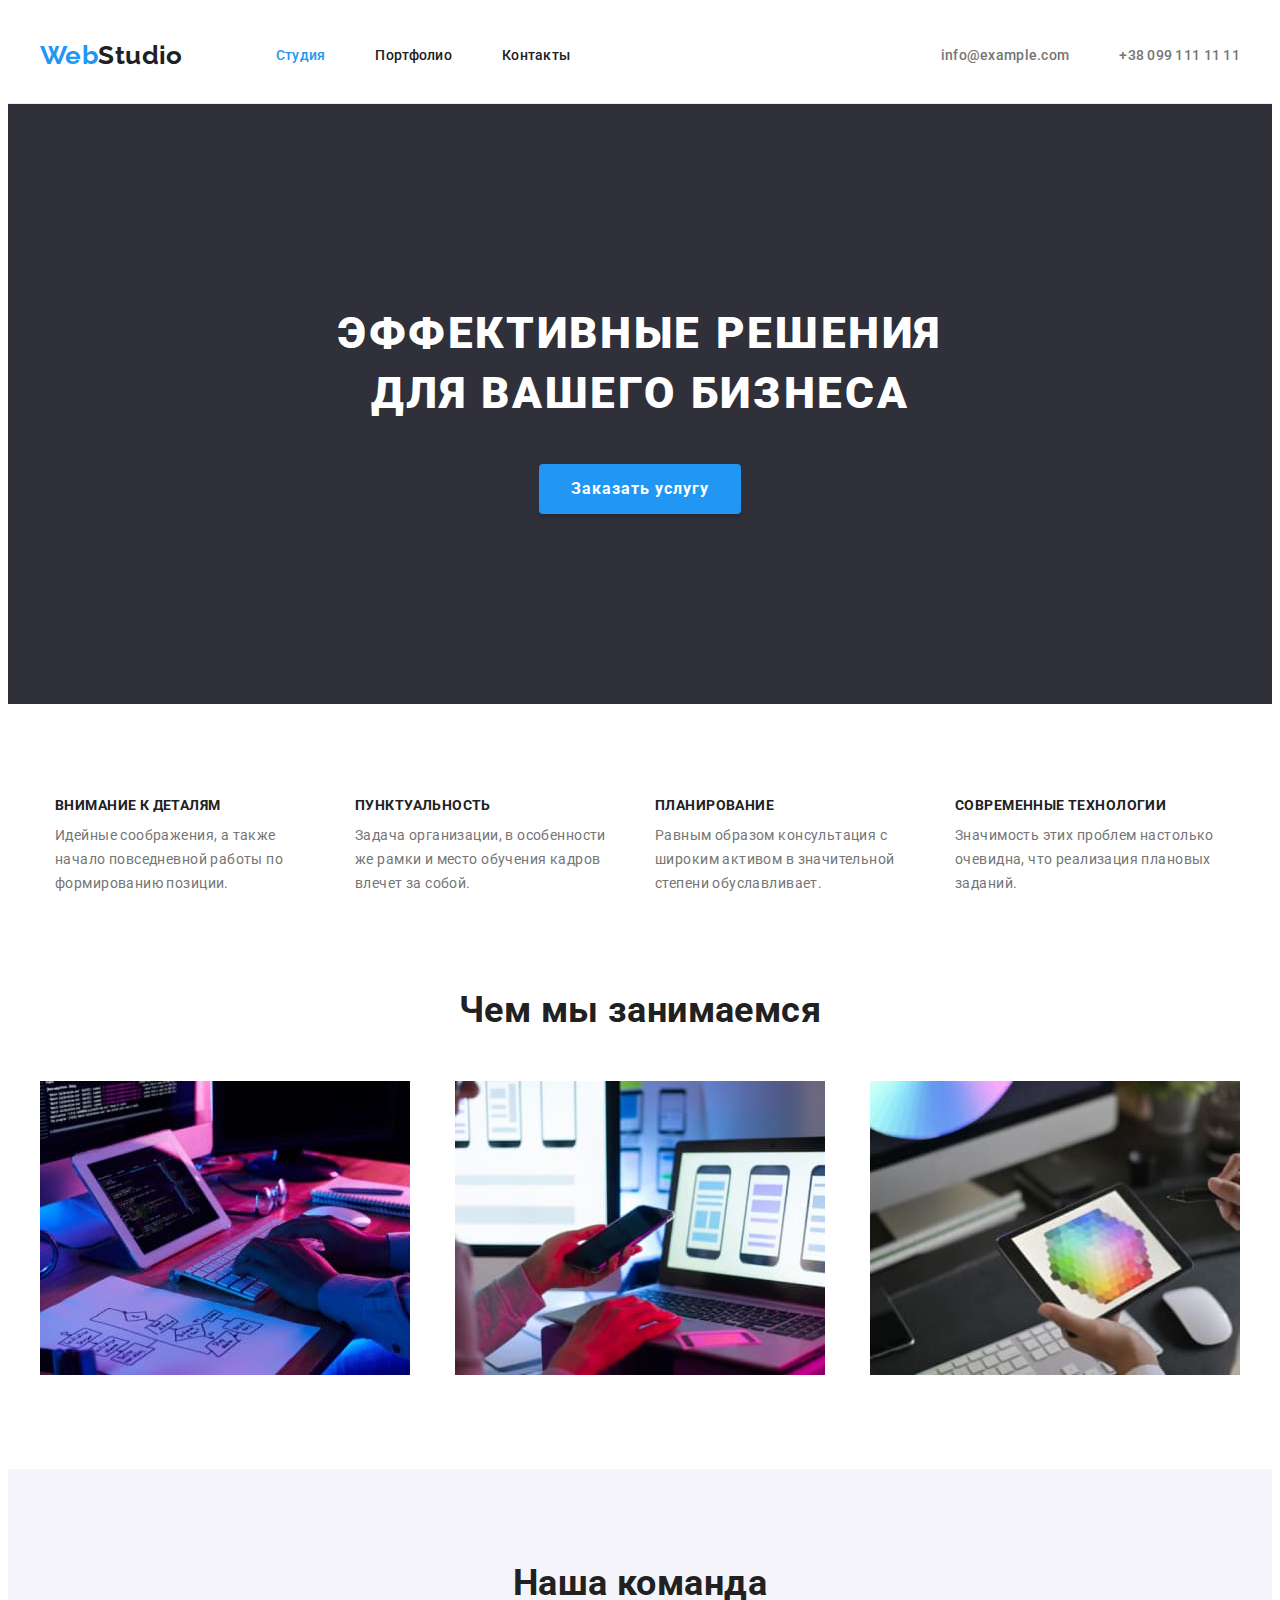
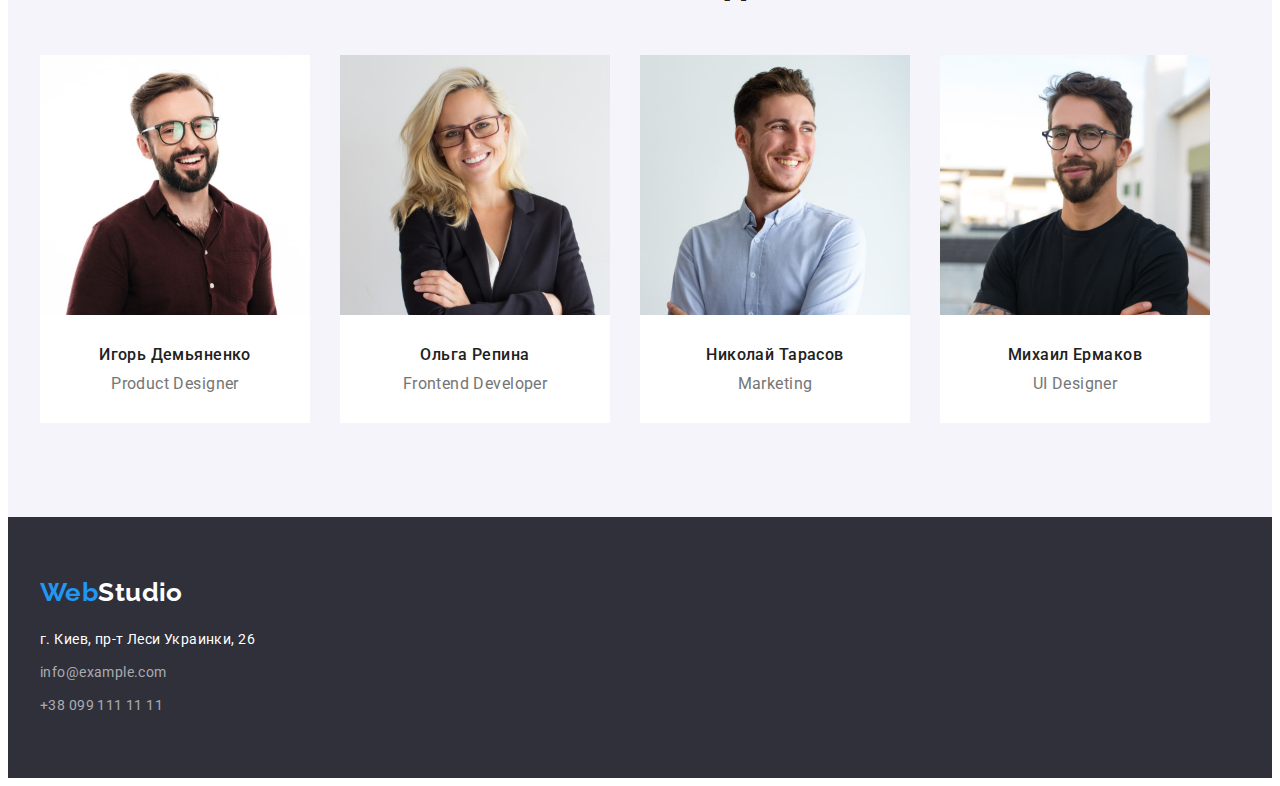
==== commit 9c42c41a: "М3 з правками" ====
--- a/index.html
+++ b/index.html
@@ -41,7 +41,7 @@
         </ul>
       </div>
     </header>
-    <main>
+    <main class="main">
       <!-- Герой -->
       <section class="hero">
         <div class="hero-container container">
@@ -121,23 +121,31 @@
           <ul class="team-list">
             <li class="team-item">
               <img src="./images/index/img-1.jpg" alt="фотография члена команды №1" width="270" />
-              <h3 class="team-item-title">Игорь Демьяненко</h3>
-              <p class="team-item-p">Product Designer</p>
+              <div class="team-text">
+                <h3 class="team-item-title">Игорь Демьяненко</h3>
+                <p class="team-item-p">Product Designer</p>
+              </div>
             </li>
             <li class="team-item">
               <img src="./images/index/img-2.jpg" alt="фотография члена команды №2" width="270" />
-              <h3 class="team-item-title">Ольга Репина</h3>
-              <p class="team-item-p">Frontend Developer</p>
+              <div class="team-text">
+                <h3 class="team-item-title">Ольга Репина</h3>
+                <p class="team-item-p">Frontend Developer</p>
+              </div>
             </li>
             <li class="team-item">
               <img src="./images/index/img-3.jpg" alt="фотография члена команды №3" width="270" />
-              <h3 class="team-item-title">Николай Тарасов</h3>
-              <p class="team-item-p">Marketing</p>
+              <div class="team-text">
+                <h3 class="team-item-title">Николай Тарасов</h3>
+                <p class="team-item-p">Marketing</p>
+              </div>
             </li>
             <li class="team-item">
               <img src="./images/index/img-4.jpg" alt="фотография члена команды №4" width="270" />
-              <h3 class="team-item-title">Михаил Ермаков</h3>
-              <p class="team-item-p">UI Designer</p>
+              <div class="team-text">
+                <h3 class="team-item-title">Михаил Ермаков</h3>
+                <p class="team-item-p">UI Designer</p>
+              </div>
             </li>
           </ul>
         </div>
@@ -151,7 +159,7 @@
         </div>
         <address>
           <ul class="footer-list">
-            <li>
+            <li class="footer-item">
               <a
                 class="address link"
                 href="https://www.google.com.ua/maps/place/%D0%B1%D1%83%D0%BB%D1%8C%D0%B2%D0%B0%D1%80+%D0%9B%D0%B5%D1%81%D1%96+%D0%A3%D0%BA%D1%80%D0%B0%D1%97%D0%BD%D0%BA%D0%B8,+26,+%D0%9A%D0%B8%D1%97%D0%B2,+02000/@50.4265807,30.5361971,17z/data=!3m1!4b1!4m5!3m4!1s0x40d4cf0e033ecbe9:0x57a4dffefec77da0!8m2!3d50.4265807!4d30.5383858?hl=uk&authuser=0"
@@ -160,10 +168,10 @@
                 >г. Киев, пр-т Леси Украинки, 26</a
               >
             </li>
-            <li>
+            <li class="footer-item">
               <a class="contacts link mail" href="mailto:info@example.com">info@example.com</a>
             </li>
-            <li>
+            <li class="footer-item">
               <a class="contacts link" href="tel:+380991111111">+38 099 111 11 11</a>
             </li>
           </ul>
--- a/CSS/styles.css
+++ b/CSS/styles.css
@@ -19,6 +19,12 @@
   list-style: none;
   margin: 0;
   padding: 0;
+}
+
+img {
+  display: block;
+  max-width: 100%;
+  height: auto;
 }
 
 .container {
@@ -57,6 +63,10 @@
 
 /* header */
 
+.header {
+  border-bottom: 1px solid #ececec;
+}
+
 .header .logo {
   color: var(--title-text-color);
 
@@ -69,6 +79,7 @@
 
 .logo.link {
   margin-right: 93px;
+  padding: 32px 0;
 }
 
 .header .logo:hover,
@@ -86,6 +97,7 @@
   font-weight: 500;
   line-height: 1.14;
   letter-spacing: 0.02em;
+  padding: 32px 0;
 }
 
 .site-nav .current {
@@ -97,6 +109,7 @@
   font-weight: 500;
   line-height: 1.14;
   letter-spacing: 0.02em;
+  padding: 32px 0;
 }
 
 .site-nav .link:hover,
@@ -114,10 +127,6 @@
   align-items: center;
 }
 
-.nav-container {
-  padding: 32px 0;
-}
-
 .site-nav {
   display: flex;
   align-items: center;
@@ -161,11 +170,15 @@
   font-size: 16px;
   line-height: 1.88;
   letter-spacing: 0.06em;
+  box-shadow: 0px 4px 4px rgba(0, 0, 0, 0.15);
+  border: inherit;
+  border-radius: 4px;
 
   cursor: pointer;
   margin-left: auto;
   margin-right: auto;
   margin-top: 40px;
+  padding: 10px 32px;
 }
 
 .hero-button:hover,
@@ -197,7 +210,8 @@
   padding-top: 94px;
 }
 
-.preference-title {
+.preference-title,
+.portfolio-title-main {
   position: absolute;
   width: 1px;
   height: 1px;
@@ -211,15 +225,17 @@
   overflow: hidden;
 }
 
-.work-title {
+/* .work-title {
   margin-top: 94px;
-}
+} */
 
 .preference-list {
   display: flex;
   margin-right: auto;
   margin-left: auto;
   gap: 30px;
+  padding-top: 94px;
+  padding-bottom: 94px;
 }
 
 .preference-item {
@@ -237,26 +253,34 @@
 
 .preference-item-p {
   line-height: 1.71;
-  margin-top: 10px;
+  padding-top: 10px;
 }
 
 .preference-container {
   display: flex;
-  margin-top: 94px;
 }
 
 /* work */
 
 .work-list {
   display: flex;
-  margin-top: 50px;
+  padding-top: 50px;
   justify-content: space-between;
+  padding-bottom: 94px;
 }
 
 /* team */
 
 .team {
   background-color: var(--secondary-bg-color);
+}
+
+.team-item {
+  background-color: var(--primary-bg-color);
+}
+
+.team-text {
+  padding: 30px 0;
 }
 
 .team-item-title {
@@ -265,13 +289,11 @@
   font-weight: 500;
   font-size: 16px;
   line-height: 1.19;
-
-  margin-top: 30px;
 }
 
 .team-list {
   display: flex;
-  margin-top: 50px;
+  padding-top: 50px;
   gap: 30px;
   text-align: center;
   padding-bottom: 94px;
@@ -283,14 +305,11 @@
   margin-top: 10px;
 }
 
-.team-container {
-  margin-top: 94px;
-}
-
 /* footer */
 
 .footer {
   background-color: #2f303a;
+  padding: 60px 0;
 }
 
 .footer .logo {
@@ -316,7 +335,14 @@
   font-style: normal;
   line-height: 1.71;
   margin-top: 20px;
-  padding-bottom: 60px;
+}
+
+.footer-item {
+  margin-bottom: 9px;
+}
+
+.footer-item:last-child {
+  margin-bottom: 0;
 }
 
 .address {
@@ -326,10 +352,6 @@
   line-height: 1.71;
 }
 
-.footer-logo {
-  padding-top: 60px;
-}
-
 .contacts {
   color: rgba(255, 255, 255, 0.6);
 }
@@ -339,6 +361,31 @@
 }
 
 /* Portfolio */
+
+.portfolio-list-btn {
+  display: flex;
+  gap: 8px;
+  justify-content: center;
+  padding-top: 94px;
+}
+
+.portfolio-list-img {
+  display: flex;
+  flex-wrap: wrap;
+  gap: 30px;
+  margin-top: 50px;
+  padding-bottom: 94px;
+}
+
+.portfolio-img-item {
+  background-color: var(--primary-bg-color);
+  border: 1px solid #eeeeee;
+  flex-basis: calc((100% - 30px * 2) / 3);
+}
+
+.portfolio-img-text {
+  padding: 20px 24px;
+}
 
 .portfolio-button {
   background-color: var(--secondary-bg-color);
@@ -351,6 +398,9 @@
   text-align: center;
 
   cursor: pointer;
+  border: transparent;
+  border-radius: 4px;
+  padding: 6px 22px;
 }
 
 .portfolio-button:hover,
